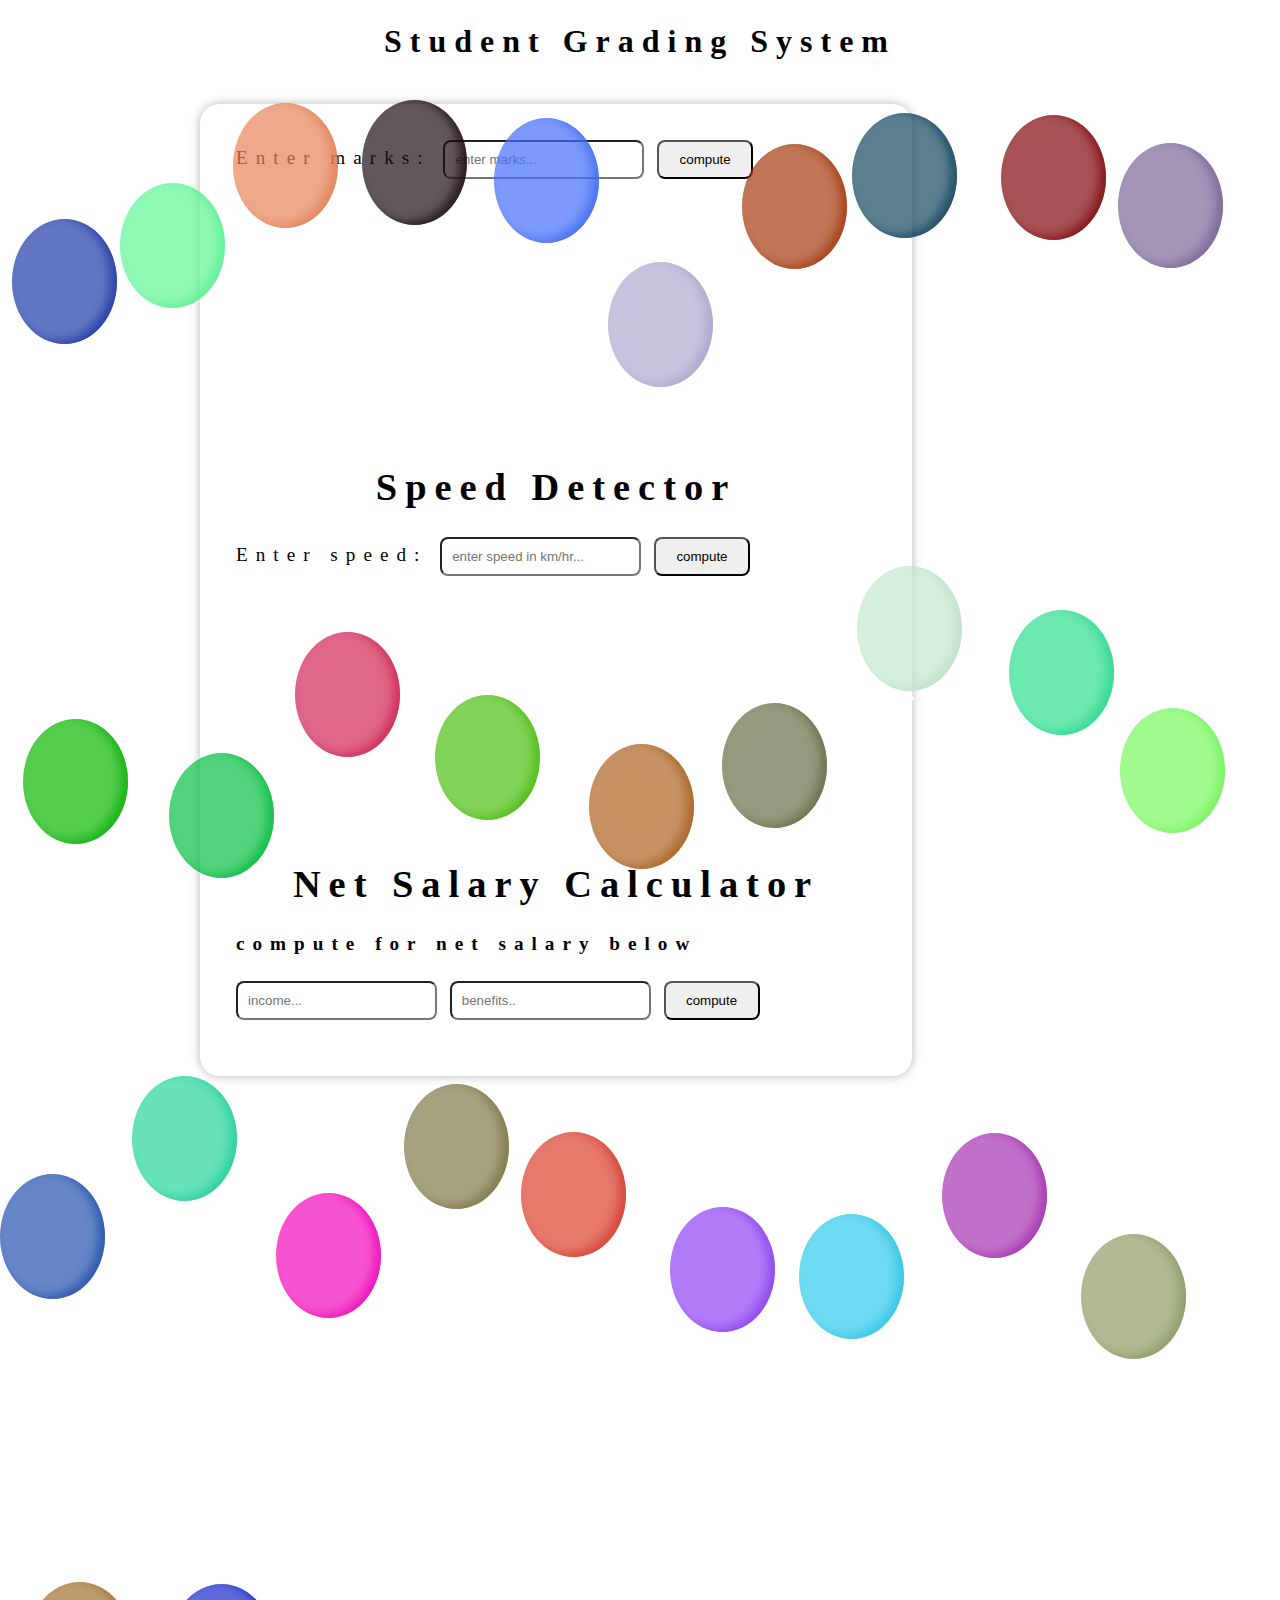
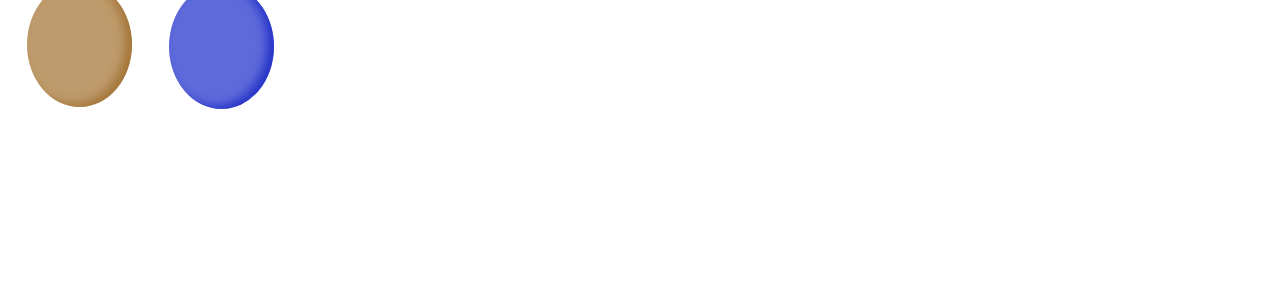
==== index.html @ 66684c85 "student grades, speed detector and net salary calculator with styles and functions from script with " ====
<!DOCTYPE html>
<html lang="en">
  <head>
    <meta charset="UTF-8" />
    <meta name="viewport" content="width=device-width, initial-scale=1.0" />
    <link rel="stylesheet" href="style.css" />

    <title>Student grading Sytem</title>
  </head>
  <body>
    <h1>Student Grading System</h1>
    <div id="balloonContainer">
      <div class="card">
        <div id="mark">
          Enter marks:
          <input id="marks" type="text" placeholder="enter marks..." />
          <button type="button" onclick="calculateGrade()">compute</button>
          <p id="grade"></p>
        </div>
        <div id="speeds">
          <h1>Speed Detector</h1>
          Enter speed:
          <input
            id="speed"
            type="number"
            placeholder="enter speed in km/hr..."
          />
          <button type="button" onclick="calculateSpeed()">compute</button>
          <p id="result"></p>
        </div>

        <div>
          <h1>Net Salary Calculator</h1>
          <h4>compute for net salary below</h4>
          <input id="income" type="number" placeholder="income..." />
          <input id="benefit" type="number" placeholder="benefits.." />
          <button id="btn" type="button" onclick="netIncome()">compute</button>
          <p id="salary"></p>
        </div>
      </div>
    </div>
    <script src="script.js"></script>
  </body>
</html>
---- style.css ----
body {
  margin: 0;

  color: #000;
  background-image: url(https://source.unsplash.com/E8Ufcyxz514/2400x1823);
  background-repeat: no-repeat;
  background-size: cover;
}
h1 {
  text-align: center;
  letter-spacing: 0.5rem;
  padding: 2px;
  color: #000;
}

#balloonContainer {
  height: 200vh;
  display: flex;
  box-sizing: border-box;
  flex-wrap: wrap;
  overflow: hidden;
  transition: opacity 500ms;
}
.balloon {
  height: 125px;
  width: 105px;
  border-radius: 75% 75% 75% 75%;
  position: relative;
}
.balloon:before {
  content: "";
  height: 95px;
  width: 75px;
  padding: 2px;
  display: block;
  position: absolute;
  top: 125px;
  left: 0;
  right: 0;
  margin: auto;
}
.balloon:after {
  content: "▲";
  color: #fff;
  text-align: center;
  display: block;
  position: absolute;
  top: 120px;
  left: 0;
  right: 0;
  margin: auto;
}
@keyframes float {
  from {
    transform: translateY(100vh);
    opacity: 1;
  }
  to {
    transform: translateY(-300vh);
    opacity: 0;
  }
}

/*card*/
.card {
  min-height: 900px;
  width: 50%;
  display: flex;
  flex-direction: column;
  justify-content: space-between;
  gap: 10px;
  font-size: 1.2rem;
  font-weight: 500;
  letter-spacing: 0.5rem;
  position: absolute;
  margin-top: 20px;
  margin-left: 200px;

  padding: 35px;
  text-align: left;

  border: 1px solid rgba(255, 255, 255, 0.25);
  border-radius: 20px;
  background-color: rgba(255, 255, 255, 0.45);
  box-shadow: 0 0 10px 1px rgba(0, 0, 0, 0.25);
}
p {
  margin-top: 20px;
}

button {
  text-align: center;
  width: 15%;
  border-radius: 0.5rem;

  padding: 10px;

  top: 230px;
}
input {
  padding: 10px;
  border-radius: 0.5rem;
}
h2 {
  font-size: 1rem;
}
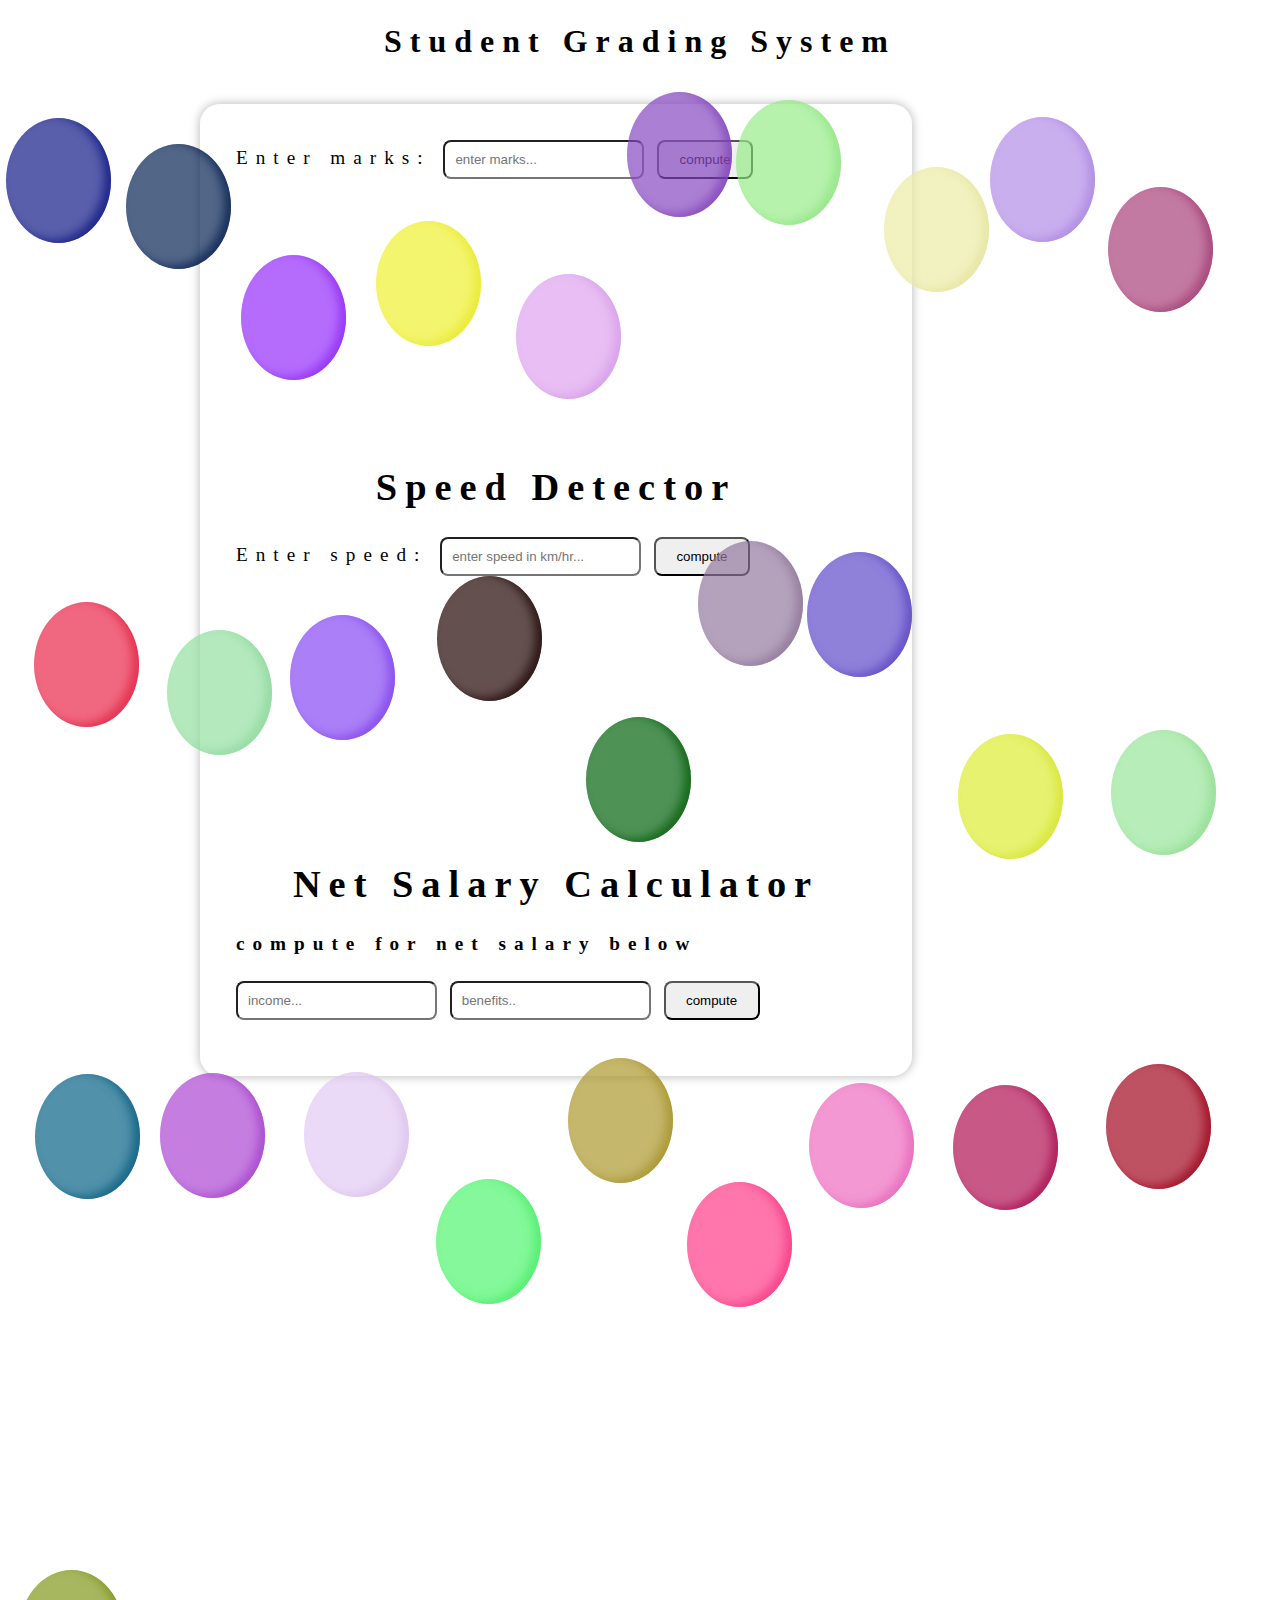
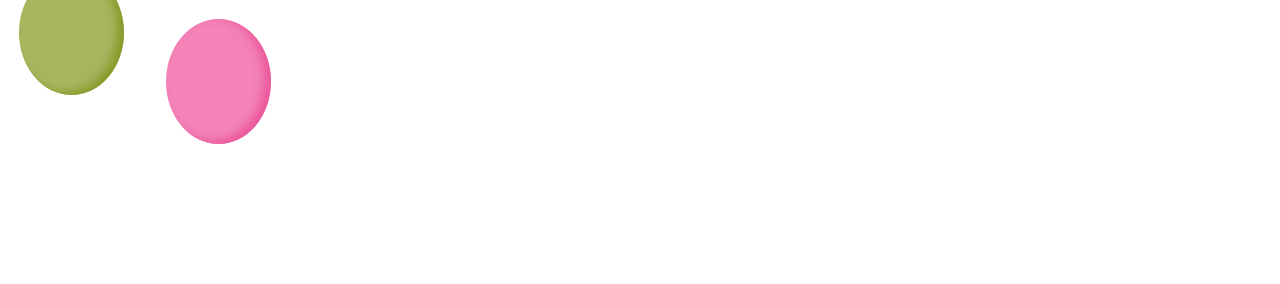
==== commit ae0472d6: "ballon id changed" ====
--- a/index.html
+++ b/index.html
@@ -9,7 +9,7 @@
   </head>
   <body>
     <h1>Student Grading System</h1>
-    <div id="balloonContainer">
+    <div id="balloonDiv">
       <div class="card">
         <div id="mark">
           Enter marks:
--- a/style.css
+++ b/style.css
@@ -13,7 +13,7 @@
   color: #000;
 }
 
-#balloonContainer {
+#balloonDiv {
   height: 200vh;
   display: flex;
   box-sizing: border-box;
